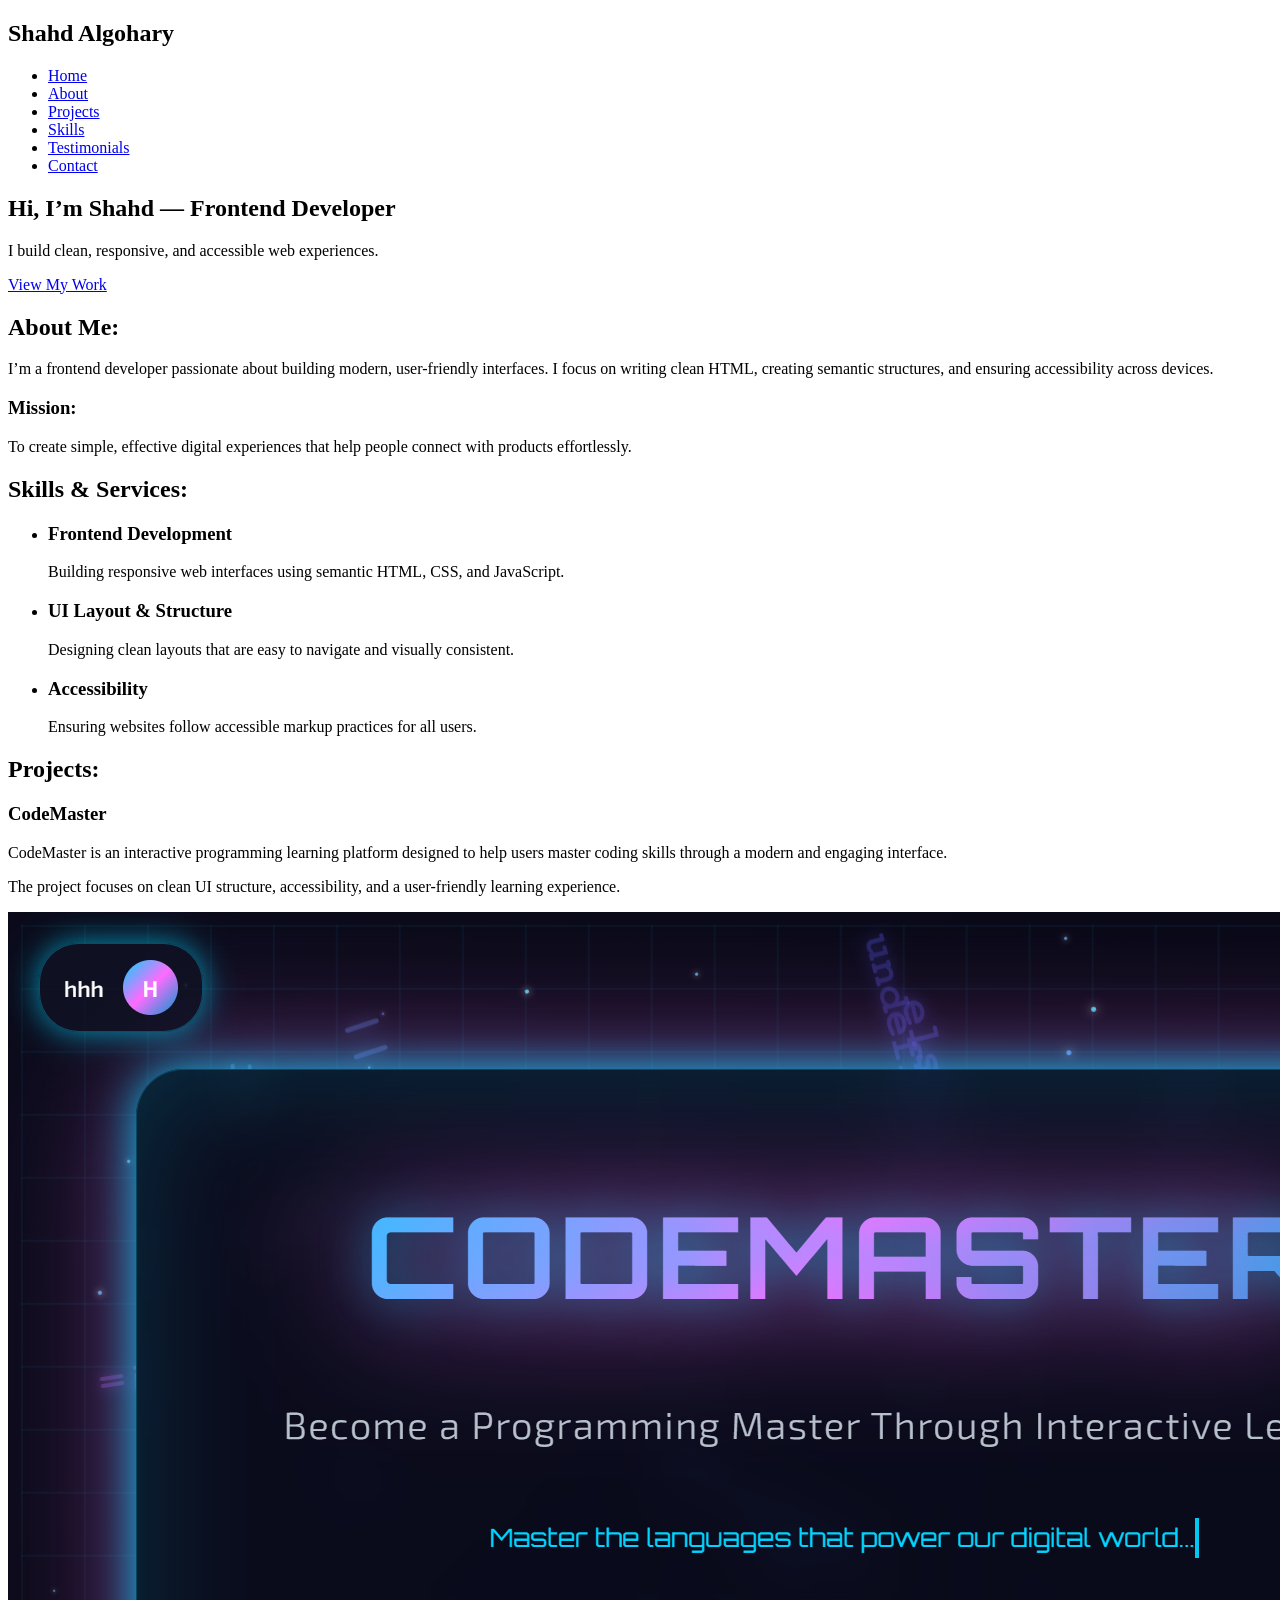
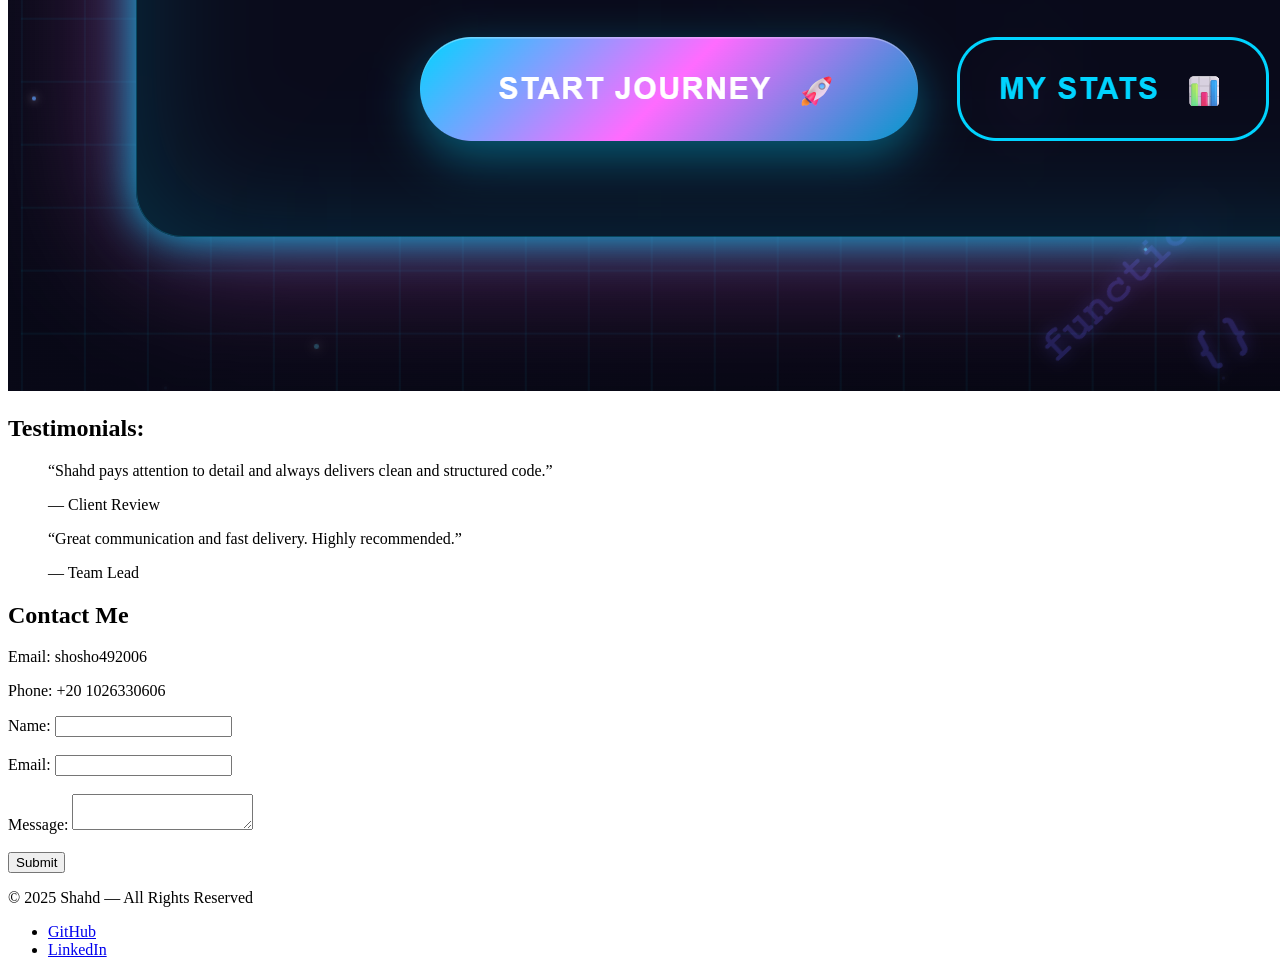
==== Tasks/index.html @ 61ac4499 "add task 1" ====
<!DOCTYPE html>
<html lang="en">
<head>
    <meta charset="UTF-8">
    <meta name="viewport" content="width=device-width, initial-scale=1.0">
    <title> My Portfolio </title>
</head>
<body>
    <header>
        <nav>
            <h1> Shahd Algohary </h1>

            <ul>
                <li><a href="#home"> Home </a></li>
                <li><a href="#about"> About </a></li>
                <li><a href="#project"> Projects </a></li>
                <li><a href="#skills"> Skills </a></li>
                <li><a href="#testimonials"> Testimonials </a></li>
                <li><a href="#contact"> Contact </a></li>
            </ul>
        </nav>
    </header>
    <main>
        <section>
            <h2>Hi, I’m Shahd — Frontend Developer</h2>
            <p>
                I build clean, responsive, and accessible web experiences.
            </p>
            <a href="#project"> View My Work </a>
        </section>

        <section>
            <h2> About Me: </h2>
            <p>
                I’m a frontend developer passionate about building modern,
                user-friendly interfaces. I focus on writing clean HTML,
                creating semantic structures, and ensuring accessibility
                across devices.
            </p>

            <h3> Mission: </h3>
            <p>
                To create simple, effective digital experiences that help
                people connect with products effortlessly.
            </p>
        </section>

        <section>
            <h2> Skills & Services: </h2>
            <ul>
                <li>
                    <h3> Frontend Development </h3>
                    <p>
                        Building responsive web interfaces using semantic
                        HTML, CSS, and JavaScript.
                    </p>
                </li>

                <li>
                    <h3> UI Layout & Structure </h3>
                    <p>
                        Designing clean layouts that are easy to navigate
                        and visually consistent.
                    </p>
                </li>

                <li>
                    <h3> Accessibility </h3>
                    <p>
                        Ensuring websites follow accessible markup practices
                        for all users.
                    </p>
                </li>
            </ul>
        </section>
                          
        <section>
            <h2> Projects: </h2>

            <article>
                <h3> CodeMaster </h3>
                <p>
                 CodeMaster is an interactive programming learning platform
                 designed to help users master coding skills through a modern
                 and engaging interface.
                </p>

               <p>
                 The project focuses on clean UI structure, accessibility,
                 and a user-friendly learning experience.
                </p> 

                <img src="assets/images/placeholder.jpg" alt="Placeholder image representing a CodeMaster project.">
            </article>
        </section>

        <section>
            <h2> Testimonials: </h2>

            <blockquote>
                “Shahd pays attention to detail and always delivers clean
                and structured code.”
                <p> — Client Review </p>
            </blockquote>

            <blockquote>
                “Great communication and fast delivery. Highly recommended.”
                <p> — Team Lead </p>
            </blockquote>
        </section>

        <section>
            <h2> Contact Me </h2>

            <p>
                Email: shosho492006
            </p>

            <p>
                Phone: +20 1026330606
            </p>

            <form>
                <div>
                    <label for="name"> Name: </label>
                    <input type="text" id="name" name="name">
                </div>

                <br>


                <div>
                    <label for="email"> Email: </label>
                    <input type="email" id="email" name="email">
                </div>

                <br>


                <div>
                    <label for="message"> Message: </label>
                    <textarea id="message" name="message"></textarea>
                </div>

                <br>


                <input type="submit" value="Submit"/>
            </form>
        </section>

    </main>

    <footer>
        <p>© 2025 Shahd — All Rights Reserved</p>

        <ul>
            <li><a href="https://github.com/shosho492006-pixel" target="_blank"> GitHub </a></li>
            <li><a href="https://www.linkedin.com/in/shahd-algohary-955370372?lipi " target="_blank"> LinkedIn </a></li>
        </ul>
    </footer>

</body>
</html>
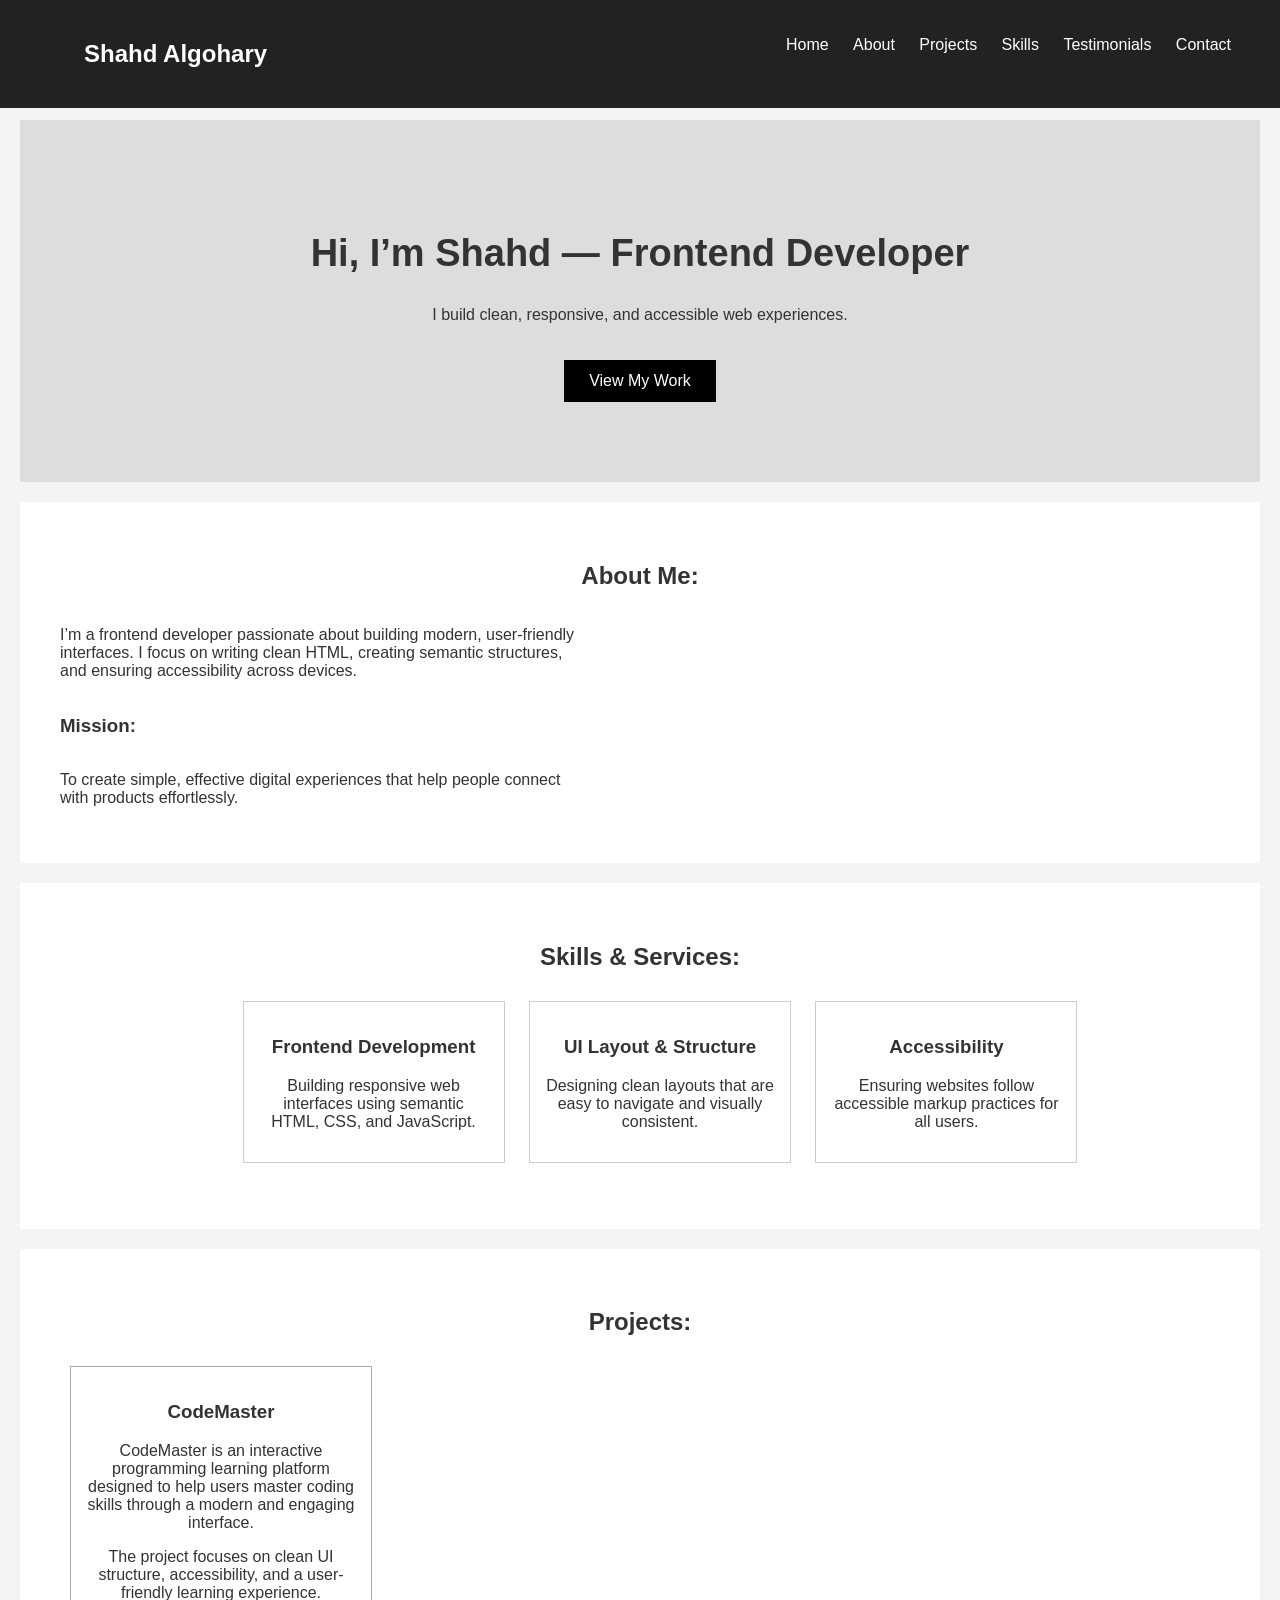
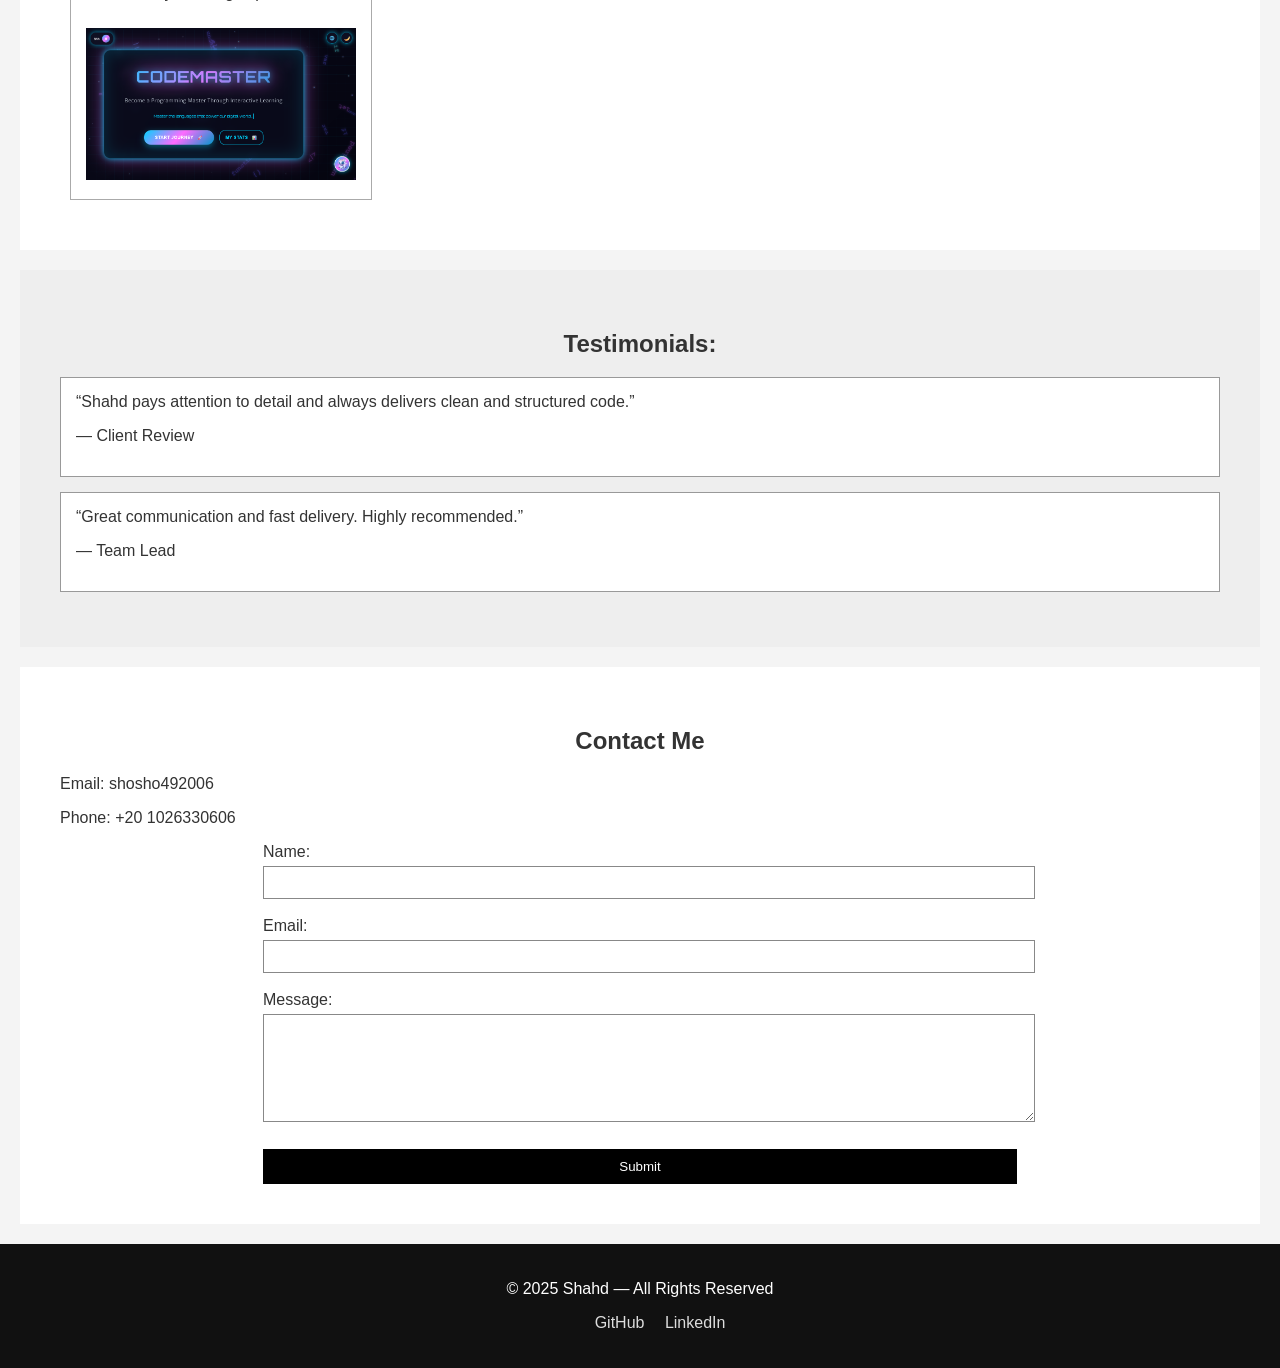
==== commit ee749ed9: "add style.css" ====
--- a/Tasks/index.html
+++ b/Tasks/index.html
@@ -4,6 +4,7 @@
     <meta charset="UTF-8">
     <meta name="viewport" content="width=device-width, initial-scale=1.0">
     <title> My Portfolio </title>
+    <link rel="stylesheet" href="style.css">
 </head>
 <body>
     <header>
--- a/Tasks/style.css
+++ b/Tasks/style.css
@@ -0,0 +1,180 @@
+body {
+  margin: 0;
+  font-family: Arial;
+  background: #f4f4f4;
+  color: #333;
+}
+
+header {
+  background: #222;
+  padding: 20px;
+  position: fixed;
+  top: 0;
+  width: 100%;
+}
+
+nav {
+  width: 90%;
+  margin: auto;
+}
+
+nav h1 {
+  color: white;
+  display: inline-block;
+}
+
+nav ul {
+  list-style: none;
+  float: right;
+}
+
+nav ul li {
+  display: inline-block;
+  margin-left: 10px;
+}
+
+nav ul li a {
+  color: white;
+  text-decoration: none;
+  padding: 5px;
+}
+
+nav ul li a:hover {
+  background: #555;
+}
+
+main {
+  margin-top: 120px;
+}
+
+section {
+  background: white;
+  padding: 40px;
+  margin: 20px;
+}
+
+section h2 {
+  text-align: center;
+}
+
+main section:first-child {
+  background: #ddd;
+  text-align: center;
+  padding: 80px;
+}
+
+main section:first-child h2 {
+  font-size: 38px;
+}
+
+main section:first-child a {
+  display: inline-block;
+  margin-top: 20px;
+  background: black;
+  color: white;
+  padding: 12px 25px;
+  text-decoration: none;
+}
+
+main section:first-child a:hover {
+  background: gray;
+}
+
+main section:nth-child(2) p {
+  display: inline-block;
+  width: 45%;
+  margin-right: 10px;
+}
+
+main section:nth-child(3) ul {
+  list-style: none;
+  text-align: center;
+}
+
+main section:nth-child(3) li {
+  display: inline-block;
+  width: 230px;
+  border: 1px solid #ccc;
+  padding: 15px;
+  margin: 10px;
+}
+
+article {
+  display: inline-block;
+  width: 270px;
+  border: 1px solid #aaa;
+  padding: 15px;
+  background: white;
+  margin: 10px;
+  text-align: center;
+  position: relative;
+}
+
+article img {
+  width: 100%;
+  margin-top: 10px;
+}
+
+main section:nth-child(5) {
+  background: #eee;
+}
+
+blockquote {
+  border: 1px solid #999;
+  padding: 15px;
+  margin: 15px 0;
+  background: white;
+}
+
+form {
+  width: 65%;
+  margin: auto;
+}
+
+input,
+textarea {
+  width: 100%;
+  padding: 8px;
+  border: 1px solid #888;
+  margin-top: 5px;
+}
+
+textarea {
+  height: 90px;
+}
+
+input[type="submit"] {
+  background: black;
+  color: white;
+  border: none;
+  padding: 10px;
+}
+
+input[type="submit"]:hover {
+  background: #555;
+}
+
+footer {
+  background: #111;
+  color: white;
+  text-align: center;
+  padding: 20px;
+}
+
+footer ul {
+  list-style: none;
+}
+
+footer ul li {
+  display: inline-block;
+  margin: 0 8px;
+}
+
+footer ul li a {
+  color: #ddd;
+  text-decoration: none;
+}
+
+footer ul li a:hover {
+  color: white;
+}
